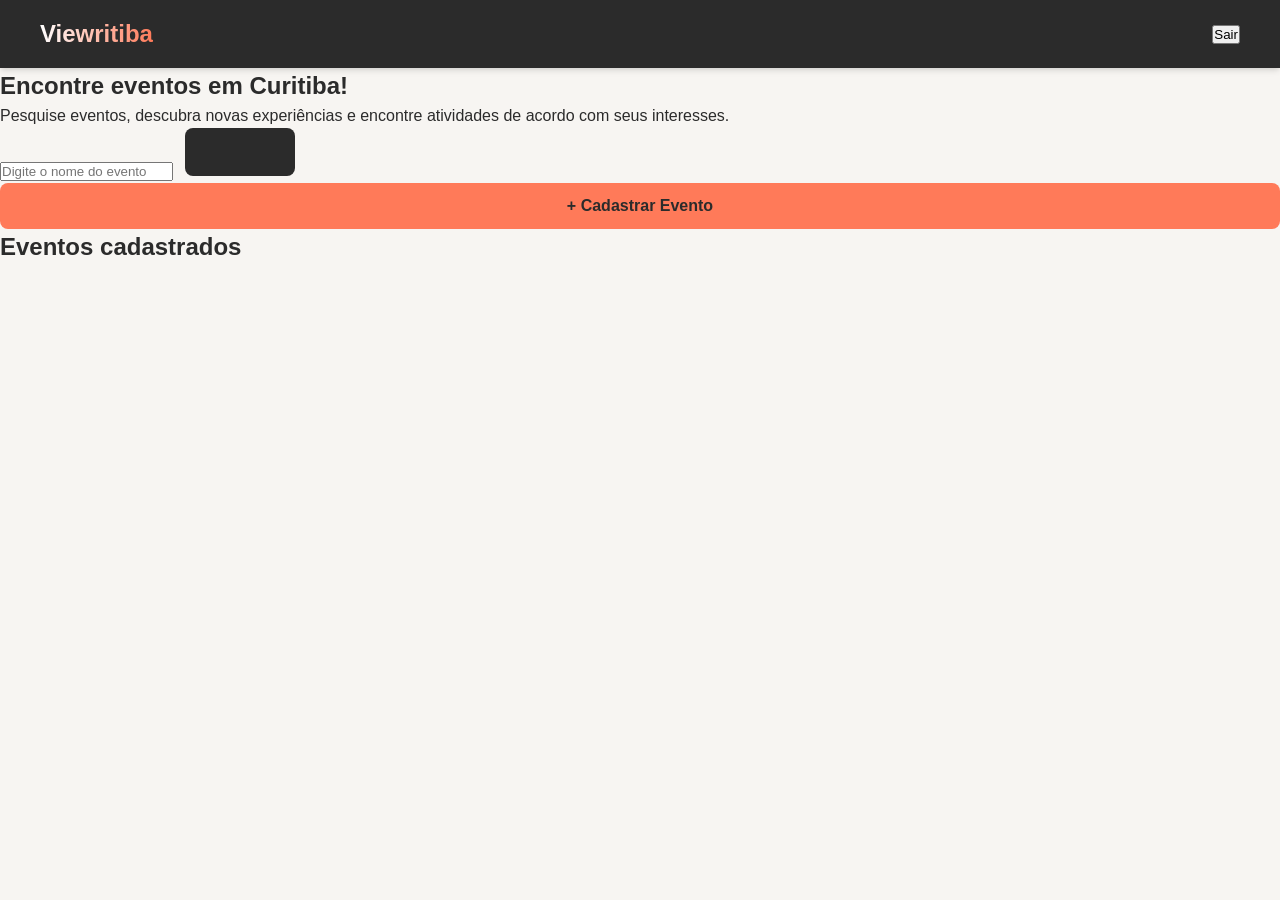
==== crud_evento/home/index.html @ a22d2510 "Adiciona validação de sessão e atualiza CSS" ====
<!DOCTYPE html>
<html lang="pt-br">
<head>
    <meta charset="UTF-8">
    <meta name="viewport" content="width=device-width, initial-scale=1.0">
    <title>Viewritiba</title>
    <link rel="stylesheet" href="../../css/style.css">
</head>
<body>
    <header class="page-header">
        <div class="header-content">
            <h1>Viewritiba</h1>

            <button id="logoff" class="btn-outline">
                Sair
            </button>
        </div>
    </header>
    <main class="container">
        <section class="search-section">
            <div class="search-header">
                <h2>Encontre eventos em Curitiba!</h2>
                <p>
                    Pesquise eventos, descubra novas experiências
                    e encontre atividades de acordo com seus interesses.
                </p>
            </div>
            <div class="search-area">
                <input
                    type="text"
                    id="pesquisa"
                    placeholder="Digite o nome do evento"
                >
                <button id="buscar" 
                    Buscar
                </button>
            </div>
            <div class="actions">
                <button id="novo" class="btn-primary">
                    + Cadastrar Evento
                </button>
            </div>
        </section>
        <section class="events-section">
            <div class="section-header">
                <div>
                    <h2>Eventos cadastrados</h2>
                </div>
            </div>
            <div id="lista"></div>
        </section>
    </main>
    <script src="../js/index.js"></script>
    <script src="../js/valida_sessao.js"></script>
</body>
</html>
---- css/style.css ----
/* ==========================================================================
   Variáveis e Paleta de Cores (Viewritiba)
   ========================================================================== */
:root {
    /* O :root é como uma "caixa de variáveis" global. 
       Aqui guardamos as cores para não precisar repetir o código Hex várias vezes. 
       Se quiser mudar o tom de Coral, basta mudar aqui e o site todo atualiza! */
    --bg-fundo: #F7F5F2;
    --bg-header: #2B2B2B;
    --bg-form: #FFFFFF;
    --cor-texto: #2B2B2B;
    --cor-texto-mutado: #6B7280;
    /* Uma cor mais clara para textos secundários */
    --cor-destaque: #FF7A59;
    --cor-destaque-hover: #E86A4C;
    /* Cor mais escura para quando o mouse passar no botão */

    /* Variáveis de sombra (box-shadow) para dar profundidade aos elementos */
    --shadow-sm: 0 1px 2px 0 rgba(0, 0, 0, 0.05);
    --shadow-md: 0 4px 6px -1px rgba(0, 0, 0, 0.1), 0 2px 4px -1px rgba(0, 0, 0, 0.06);
    --shadow-lg: 0 10px 15px -3px rgba(0, 0, 0, 0.1), 0 4px 6px -2px rgba(0, 0, 0, 0.05);
    --shadow-focus: 0 0 0 4px rgba(255, 122, 89, 0.2);
    /* Sombra que brilha no foco do input */

    /* Variáveis para bordas arredondadas (border-radius) */
    --radius-md: 8px;
    --radius-lg: 16px;

    /* Fonte primária. Se a 'Outfit' falhar, ele tenta usar as próximas da lista */
    --font-sans: 'Outfit', -apple-system, BlinkMacSystemFont, "Segoe UI", Roboto, Helvetica, Arial, sans-serif;
}

/* ==========================================================================
   Reset e Base
   ========================================================================== */
* {
    /* Remove as margens que os navegadores colocam por padrão */
    margin: 0;
    padding: 0;
    /* Faz com que a largura/altura inclua bordas e paddings (evita que a tela quebre) */
    box-sizing: border-box;
}

body {
    background-color: var(--bg-fundo);
    color: var(--cor-texto);
    font-family: var(--font-sans);
    line-height: 1.5;
    /* Espaçamento mais agradável entre as linhas */
    -webkit-font-smoothing: antialiased;
    /* Deixa as fontes mais nítidas no Mac/iOS */
    min-height: 100vh;
    /* Garante que o body ocupe pelo menos 100% da altura da tela */
    display: flex;
    flex-direction: column;
    /* Faz o layout empilhar o header e o main de cima para baixo */
}

/* ==========================================================================
   Cabeçalho (Header)
   ========================================================================== */
.page-header {
    background-color: var(--bg-header);
    color: #FFFFFF;
    padding: 1rem 2rem;
    box-shadow: var(--shadow-md);
    position: sticky;
    /* Faz o cabeçalho grudar no topo da tela quando você rola a página */
    top: 0;
    z-index: 10;
    /* Garante que o cabeçalho fique por cima dos outros elementos */
}

.header-content {
    max-width: 1200px;
    margin: 0 auto;
    /* Centraliza o conteúdo dentro do cabeçalho */
    display: flex;
    /* Transforma em Flexbox */
    align-items: center;
    /* Alinha os itens no centro verticalmente */
    justify-content: space-between;
    /* Joga um item para a esquerda e o outro para a direita */
}

.page-header h1 {
    font-size: 1.5rem;
    font-weight: 700;

    background: linear-gradient(to right, #FFFFFF, #FF7A59);

    -webkit-background-clip: text;
    background-clip: text;

    -webkit-text-fill-color: transparent;
}

/* ==========================================================================
   Conteúdo Principal e Layout
   ========================================================================== */
.page-main {
    flex: 1;
    /* Faz o 'main' crescer e ocupar todo o espaço restante da tela (empurrando o rodapé se tivesse um) */
    display: flex;
    justify-content: center;
    /* Centraliza a caixa do formulário horizontalmente */
    align-items: center;
    /* Centraliza a caixa do formulário verticalmente */
    padding: 2rem 1rem;

    /* Aqui criei aquela textura de fundo (pontilhada) usando gradientes radiais minúsculos. É puramente estética! */
    background-image: radial-gradient(var(--bg-header) 0.5px, transparent 0.5px), radial-gradient(var(--bg-header) 0.5px, var(--bg-fundo) 0.5px);
    background-size: 20px 20px;
    background-position: 0 0, 10px 10px;
    background-color: var(--bg-fundo);
    opacity: 0.95;
}

/* ==========================================================================
   Caixa do Formulário
   ========================================================================== */
.form-container {
    background-color: var(--bg-form);
    width: 100%;
    max-width: 540px;
    /* Impede que o formulário fique gigante em telas grandes */
    border-radius: var(--radius-lg);
    box-shadow: var(--shadow-lg);
    /* Aplica aquela sombra elegante da variável */
    padding: 2.5rem;

    /* Aplica a animação 'slideUpFade' que definimos lá no final do arquivo */
    animation: slideUpFade 0.6s cubic-bezier(0.16, 1, 0.3, 1) forwards;
}

.form-header {
    text-align: center;
    margin-bottom: 2rem;
    /* Espaço entre o título e os inputs */
}

.form-header h2 {
    font-size: 1.875rem;
    color: var(--cor-texto);
}

/* ==========================================================================
   Inputs e Grupos
   ========================================================================== */
.modern-form {
    display: flex;
    flex-direction: column;
    gap: 1.25rem;
    /* O 'gap' é a melhor forma moderna de substituir os velhos <br>! Ele cria espaçamento automático entre os elementos do formulário. */
}

/* Essa classe é usada para colocar "Senha" e "Confirmar Senha" lado a lado */
.input-row {
    display: grid;
    /* O CSS Grid é perfeito para dividir a tela em colunas */
    grid-template-columns: 1fr 1fr;
    /* Cria duas colunas de tamanho igual (1 fração de espaço cada) */
    gap: 1rem;
}

.input-group {
    display: flex;
    flex-direction: column;
    /* Empilha o label em cima do input */
    gap: 0.375rem;
}

.input-group label {
    font-size: 0.875rem;
    font-weight: 600;
}

.input-group input {
    width: 100%;
    padding: 0.75rem 1rem;
    border: 1.5px solid #E5E7EB;
    border-radius: var(--radius-md);
    background-color: #F9FAFB;
    /* Fundo cinza bem clarinho no input */
    transition: all 0.2s ease-in-out;
    /* Faz as mudanças de cor serem suaves (animadas) */
}

/* .input-group input:focus é o estilo aplicado quando você clica dentro da caixa para digitar */
.input-group input:focus {
    outline: none;
    /* Tira a borda azul feia padrão do navegador */
    background-color: var(--bg-form);
    border-color: var(--cor-destaque);
    /* A borda fica Coral! */
    box-shadow: var(--shadow-focus);
    /* Adiciona o brilho Coral */
}

/* ==========================================================================
   Botão Primário
   ========================================================================== */
.btn-primary {
    display: flex;
    align-items: center;
    justify-content: center;
    gap: 0.5rem;
    /* Espaço entre o texto e o ícone (SVG) */
    width: 100%;
    padding: 0.875rem 1.5rem;
    background-color: var(--cor-destaque);
    color: var(--cor-texto);
    border: none;
    border-radius: var(--radius-md);
    font-size: 1rem;
    font-weight: 700;
    cursor: pointer;
    transition: all 0.3s cubic-bezier(0.4, 0, 0.2, 1);
}

/* Micro-animação de Hover no Botão (quando passa o mouse) */
.btn-primary:hover {
    background-color: var(--cor-destaque-hover);
    transform: translateY(-2px);
    /* Faz o botão subir/levitar 2 pixels! */
    box-shadow: var(--shadow-md), 0 4px 12px rgba(255, 122, 89, 0.3);
    /* Sombra projetada */
}

/* Efeito ao clicar */
.btn-primary:active {
    transform: translateY(0);
    /* Volta pro chão ao clicar */
}

/* ==========================================================================
   Links Secundários
   ========================================================================== */
.form-footer {
    text-align: center;
    margin-top: 1.5rem;
}

.cancel-link {
    color: var(--cor-texto-mutado);
    text-decoration: none;
    /* Tira o sublinhado do link */
    font-size: 0.875rem;
}

.cancel-link:hover {
    color: var(--cor-texto);
    /* Fica mais escuro ao passar o mouse */
    text-decoration: underline;
}

/* ==========================================================================
   Animações Keyframes
   ========================================================================== */
/* Uma animação personalizada chamada 'slideUpFade'. 
   No 0% (início), ela é invisível (opacity 0) e está 20px pra baixo.
   No 100% (fim), ela está totalmente visível e na posição original (translateY 0). */
@keyframes slideUpFade {
    0% {
        opacity: 0;
        transform: translateY(20px);
    }

    100% {
        opacity: 1;
        transform: translateY(0);
    }
}

/* ==========================================================================
   Responsividade (Para Celulares)
   ========================================================================== */
/* Essa regra só é ativada em telas menores que 640px de largura */
@media (max-width: 640px) {
    .input-row {
        grid-template-columns: 1fr;
        /* Muda as senhas lado a lado para ficarem uma embaixo da outra */
    }

    .form-container {
        padding: 1.5rem;
        /* Diminui as margens internas da caixa para caber na tela do celular */
    }
}

/* Botão Buscar */
#buscar {
    display: inline-flex;
    align-items: center;
    justify-content: center;

    min-width: 110px;
    height: 48px;

    padding: 0 1.25rem;

    background-color: #2B2B2B;
    color: #FFFFFF;

    border: none;
    border-radius: 8px;

    font-size: 1rem;
    font-weight: 700;

    cursor: pointer;

    margin-left: 0.5rem;
}

#buscar:hover {
    background-color: #FF7A59;
}
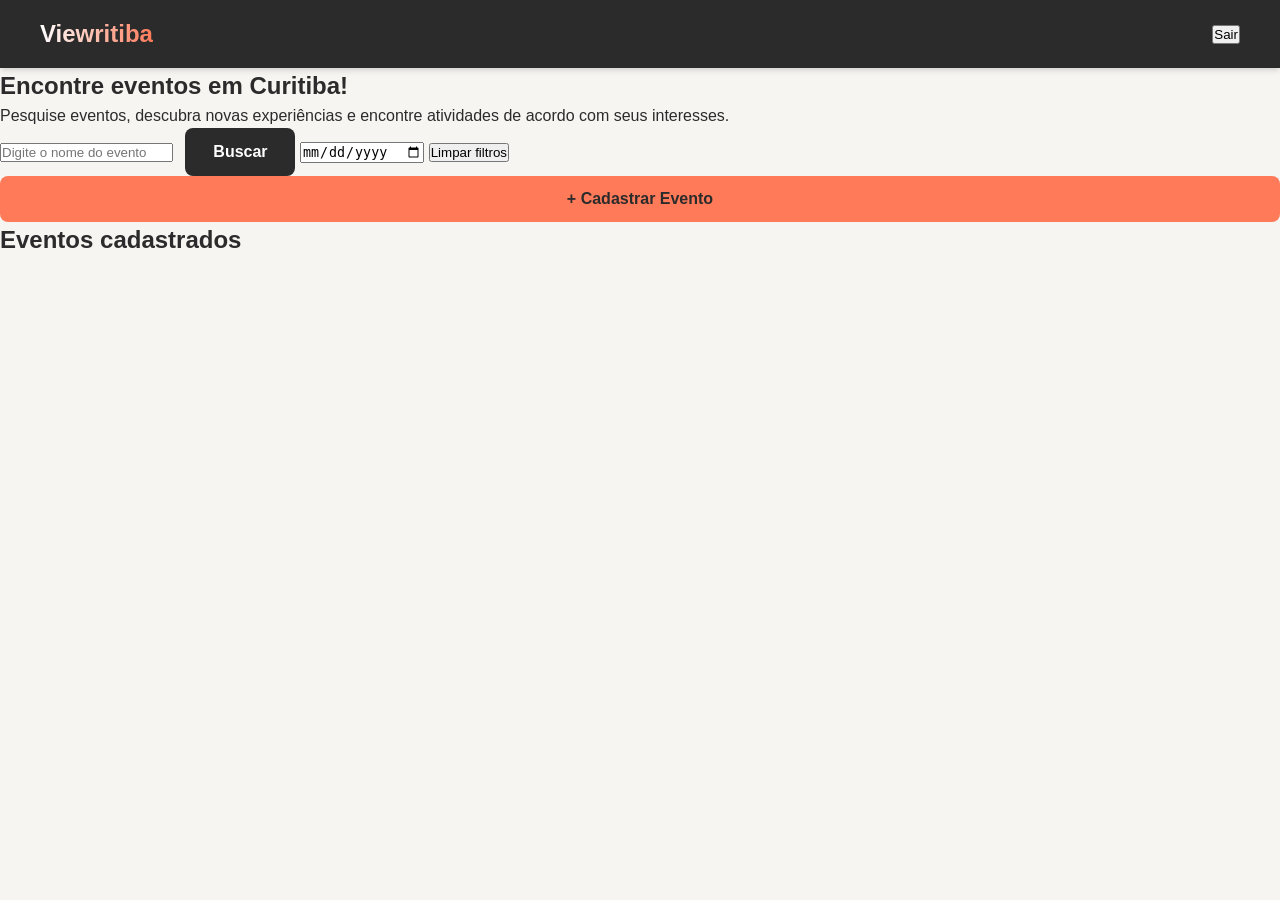
==== commit b5e10a1c: "Merge branch 'main' into feat/crud-organizador" ====
--- a/crud_evento/home/index.html
+++ b/crud_evento/home/index.html
@@ -31,8 +31,12 @@
                     id="pesquisa"
                     placeholder="Digite o nome do evento"
                 >
-                <button id="buscar" 
+                <button id="buscar">
                     Buscar
+                </button>
+                <input type="date" id="filtro_data">
+                <button id="filtro_apagar" type="button">
+                    Limpar filtros
                 </button>
             </div>
             <div class="actions">
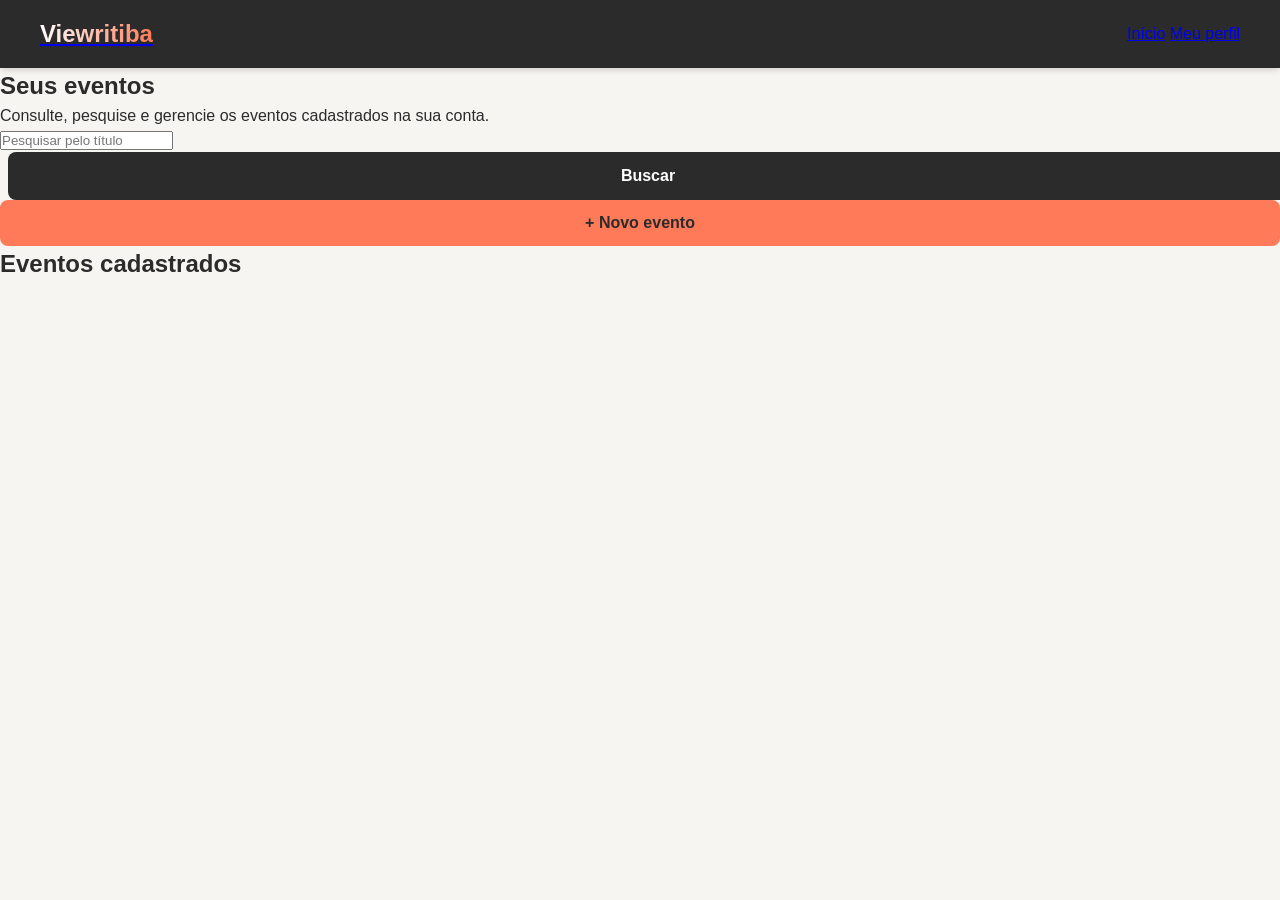
==== commit 4cca1c03: "feat: atualizacao completa de paginas, rotas e arquivos do projeto Co-authored-by: Copilot <22355621" ====
--- a/crud_evento/home/index.html
+++ b/crud_evento/home/index.html
@@ -1,47 +1,41 @@
 <!DOCTYPE html>
-<html lang="pt-br">
+<html lang="pt-BR">
 <head>
     <meta charset="UTF-8">
     <meta name="viewport" content="width=device-width, initial-scale=1.0">
-    <title>Viewritiba</title>
+    <title>Meus eventos | Viewritiba</title>
     <link rel="stylesheet" href="../../css/style.css">
 </head>
 <body>
     <header class="page-header">
         <div class="header-content">
-            <h1>Viewritiba</h1>
-
-            <button id="logoff" class="btn-outline">
-                Sair
-            </button>
+            <a href="../../crud_organizador/home/painel.html" class="brand-link">
+                <h1>Viewritiba</h1>
+            </a>
+            <nav class="header-nav" aria-label="Navegação principal">
+                <a href="../../crud_organizador/home/painel.html" class="nav-link">Início</a>
+                <a href="../../crud_organizador/home/perfil_organizador.html" class="nav-link">Meu perfil</a>
+            </nav>
         </div>
     </header>
     <main class="container">
         <section class="search-section">
             <div class="search-header">
-                <h2>Encontre eventos em Curitiba!</h2>
-                <p>
-                    Pesquise eventos, descubra novas experiências
-                    e encontre atividades de acordo com seus interesses.
-                </p>
+                <h2>Seus eventos</h2>
+                <p>Consulte, pesquise e gerencie os eventos cadastrados na sua conta.</p>
             </div>
             <div class="search-area">
                 <input
                     type="text"
                     id="pesquisa"
-                    placeholder="Digite o nome do evento"
+                    aria-label="Pesquisar evento pelo título"
+                    placeholder="Pesquisar pelo título"
                 >
-                <button id="buscar">
-                    Buscar
-                </button>
-                <input type="date" id="filtro_data">
-                <button id="filtro_apagar" type="button">
-                    Limpar filtros
-                </button>
+                <button id="buscar" type="button" class="btn-primary">Buscar</button>
             </div>
             <div class="actions">
-                <button id="novo" class="btn-primary">
-                    + Cadastrar Evento
+                <button id="novo" type="button" class="btn-primary">
+                    + Novo evento
                 </button>
             </div>
         </section>
@@ -54,7 +48,7 @@
             <div id="lista"></div>
         </section>
     </main>
-    <script src="../js/index.js"></script>
-    <script src="../js/valida_sessao.js"></script>
+    <script src="../js/index.js?v=3"></script>
+    <script src="../js/valida_sessao.js?v=2"></script>
 </body>
 </html>
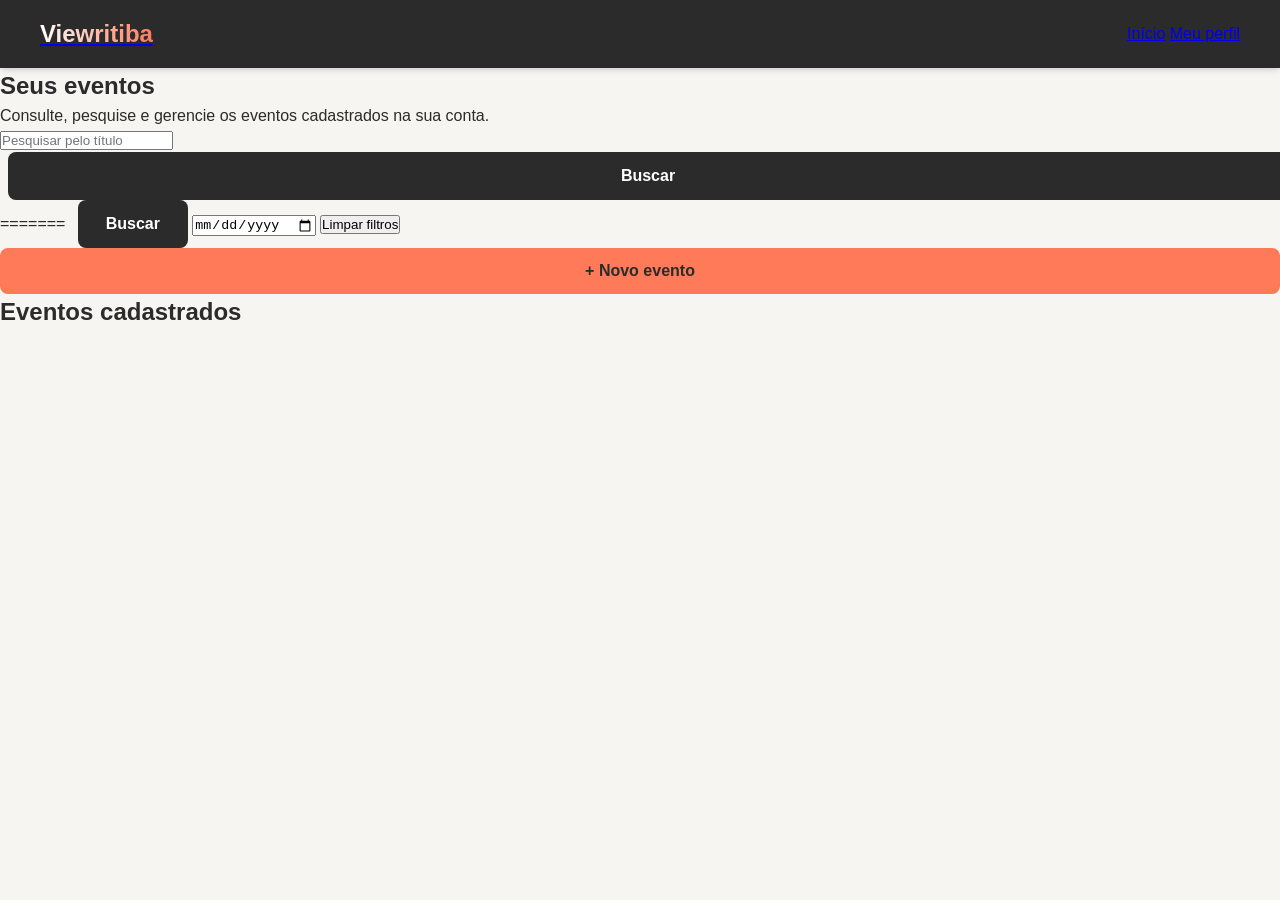
==== commit 2969244b: "Merge branch 'main' into feature/ajustes-gerais" ====
--- a/crud_evento/home/index.html
+++ b/crud_evento/home/index.html
@@ -31,7 +31,17 @@
                     aria-label="Pesquisar evento pelo título"
                     placeholder="Pesquisar pelo título"
                 >
+
                 <button id="buscar" type="button" class="btn-primary">Buscar</button>
+=======
+                <button id="buscar">
+                    Buscar
+                </button>
+                <input type="date" id="filtro_data">
+                <button id="filtro_apagar" type="button">
+                    Limpar filtros
+                </button>
+
             </div>
             <div class="actions">
                 <button id="novo" type="button" class="btn-primary">
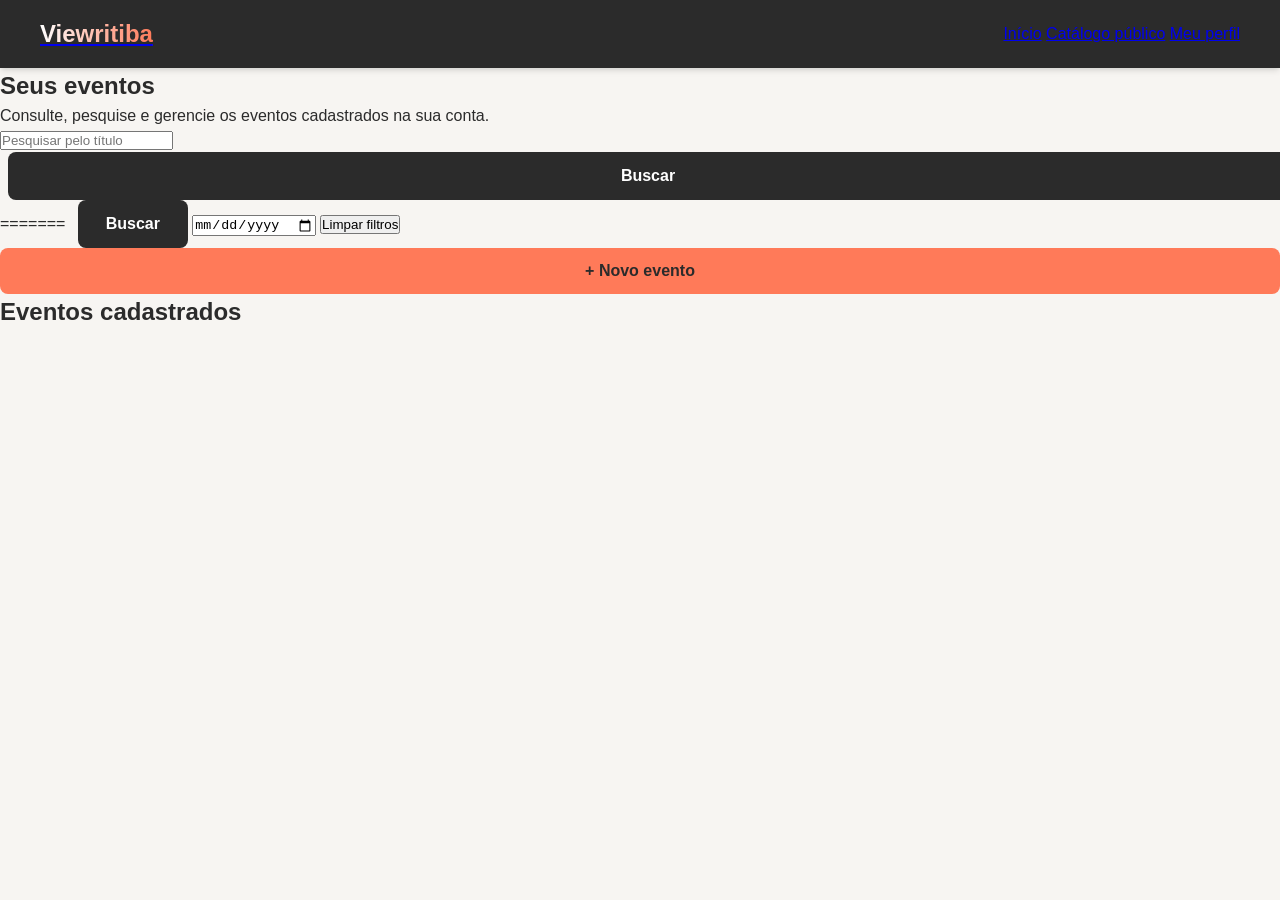
==== commit 8f606ddf: "feat: adiciona moderação e consolida fluxos do site Co-authored-by: Copilot <223556219+Copilot@users" ====
--- a/crud_evento/home/index.html
+++ b/crud_evento/home/index.html
@@ -14,6 +14,7 @@
             </a>
             <nav class="header-nav" aria-label="Navegação principal">
                 <a href="../../crud_organizador/home/painel.html" class="nav-link">Início</a>
+                <a href="catalogo.html" class="nav-link">Catálogo público</a>
                 <a href="../../crud_organizador/home/perfil_organizador.html" class="nav-link">Meu perfil</a>
             </nav>
         </div>
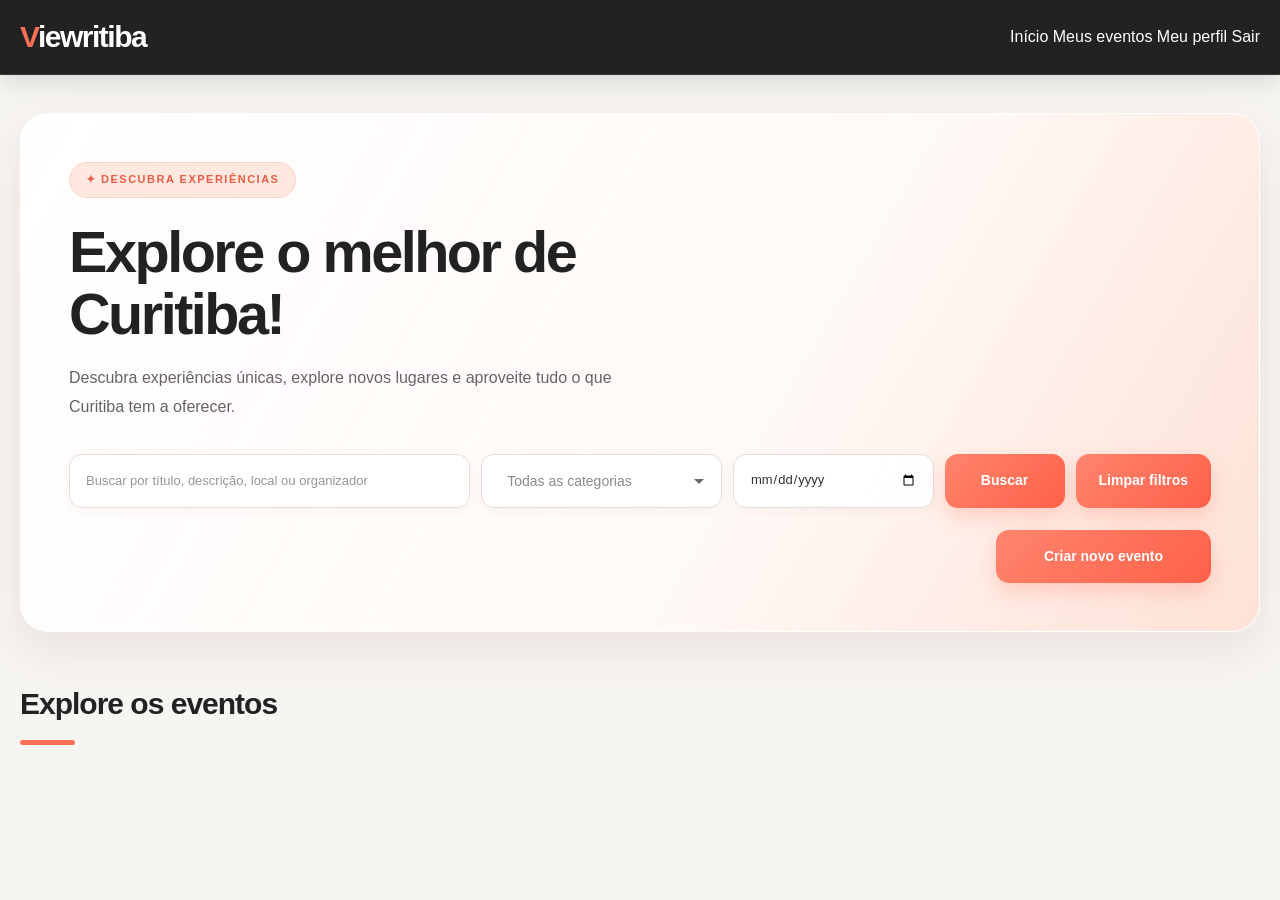
==== commit 45269ffb: "Merge pull request #24 from Joao-Baratto/main ." ====
--- a/crud_evento/home/index.html
+++ b/crud_evento/home/index.html
@@ -1,65 +1,89 @@
 <!DOCTYPE html>
-<html lang="pt-BR">
+<html lang="pt-br">
 <head>
     <meta charset="UTF-8">
     <meta name="viewport" content="width=device-width, initial-scale=1.0">
-    <title>Meus eventos | Viewritiba</title>
-    <link rel="stylesheet" href="../../css/style.css">
+    <title>Viewritiba | Explore Curitiba</title>
+    <link rel="stylesheet" href="../css/style.css">
+    <link rel="stylesheet" href="../css/lista_eventos.css?v=7">
+    <link href="https://fonts.googleapis.com/css2?family=Outfit:wght@300;400;500;600;700&display=swap" rel="stylesheet">
+    <link rel="stylesheet" href="../../css/cabecalho.css?v=3">
 </head>
 <body>
     <header class="page-header">
         <div class="header-content">
-            <a href="../../crud_organizador/home/painel.html" class="brand-link">
+            <a class="brand-link" href="../../crud_organizador/home/painel.html">
                 <h1>Viewritiba</h1>
             </a>
             <nav class="header-nav" aria-label="Navegação principal">
                 <a href="../../crud_organizador/home/painel.html" class="nav-link">Início</a>
-                <a href="catalogo.html" class="nav-link">Catálogo público</a>
+                <a href="../../crud_evento/home/index.html" class="nav-link active" aria-current="page">Meus eventos</a>
                 <a href="../../crud_organizador/home/perfil_organizador.html" class="nav-link">Meu perfil</a>
+                <a href="#" id="logoff" class="nav-link">Sair</a>
             </nav>
         </div>
     </header>
+
     <main class="container">
         <section class="search-section">
             <div class="search-header">
-                <h2>Seus eventos</h2>
-                <p>Consulte, pesquise e gerencie os eventos cadastrados na sua conta.</p>
+                <h2>Explore o melhor de Curitiba!</h2>
+                <p>
+                    Descubra experiências únicas, explore novos
+                    lugares e aproveite tudo o que Curitiba
+                    tem a oferecer.
+                </p>
             </div>
+
             <div class="search-area">
                 <input
                     type="text"
                     id="pesquisa"
-                    aria-label="Pesquisar evento pelo título"
-                    placeholder="Pesquisar pelo título"
+                    placeholder="Buscar por título, descrição, local ou organizador"
                 >
 
-                <button id="buscar" type="button" class="btn-primary">Buscar</button>
-=======
+                <div id="filtro_categorias"></div>
+
+                <input
+                    type="date"
+                    id="filtro_data"
+                >
+
                 <button id="buscar">
                     Buscar
                 </button>
-                <input type="date" id="filtro_data">
-                <button id="filtro_apagar" type="button">
+
+                <button
+                    id="filtro_apagar"
+                    type="button"
+                >
                     Limpar filtros
                 </button>
+            </div>
 
-            </div>
             <div class="actions">
-                <button id="novo" type="button" class="btn-primary">
-                    + Novo evento
+                <button
+                    id="novo"
+                    class="btn-primary"
+                >
+                    Criar novo evento
                 </button>
             </div>
         </section>
+
         <section class="events-section">
             <div class="section-header">
                 <div>
-                    <h2>Eventos cadastrados</h2>
+                    <h2>Explore os eventos</h2>
                 </div>
             </div>
             <div id="lista"></div>
         </section>
     </main>
-    <script src="../js/index.js?v=3"></script>
-    <script src="../js/valida_sessao.js?v=2"></script>
+
+<script src="../js/icones.js?v=10"></script>
+<script src="../js/combo_categorias.js?v=2"></script>
+<script src="../js/index.js?v=13"></script>
+<script src="../js/valida_sessao.js"></script>
 </body>
 </html>
--- a/crud_evento/css/style.css
+++ b/crud_evento/css/style.css
@@ -0,0 +1,1509 @@
+:root {
+    --coral: #ff7057;
+    --coral-hover: #e85a43;
+    --coral-soft: #fff0ea;
+
+    --bg-page: #fff4ed;
+    --bg-card: #ffffff;
+    --bg-dark: #222222;
+
+    --text-main: #242424;
+    --text-muted: #6d6870;
+    --text-light: #ffffff;
+
+    --blue: #2563eb;
+    --blue-soft: #edf3ff;
+
+    --red: #c62828;
+    --red-soft: #ffebeb;
+
+    --gray-border: #e9e0dc;
+
+    --radius-sm: 10px;
+    --radius-md: 16px;
+    --radius-lg: 26px;
+
+    --shadow-sm:
+        0 4px 15px rgba(70, 35, 25, 0.05);
+
+    --shadow-md:
+        0 16px 45px rgba(95, 45, 30, 0.10);
+
+    --shadow-lg:
+        0 25px 65px rgba(95, 45, 30, 0.15);
+
+    --font: "Segoe UI", Arial, sans-serif;
+}
+
+/* 2. RESET */
+
+*,
+*::before,
+*::after {
+    box-sizing: border-box;
+}
+
+* {
+    margin: 0;
+    padding: 0;
+}
+
+html {
+    scroll-behavior: smooth;
+}
+
+body {
+    min-height: 100vh;
+
+    background:
+        radial-gradient(
+            ellipse at 90% 20%,
+            rgba(255, 130, 104, 0.42),
+            transparent 48%
+        ),
+        radial-gradient(
+            ellipse at 5% 85%,
+            rgba(255, 194, 174, 0.55),
+            transparent 50%
+        ),
+        linear-gradient(
+            125deg,
+            #fff5ee 0%,
+            #ffe1d4 45%,
+            #ffbba8 100%
+        );
+
+    background-attachment: fixed;
+
+    color: var(--text-main);
+    font-family: var(--font);
+    line-height: 1.6;
+
+    -webkit-font-smoothing: antialiased;
+}
+
+button,
+input,
+select,
+textarea {
+    font: inherit;
+}
+
+button {
+    cursor: pointer;
+}
+
+a {
+    color: inherit;
+    text-decoration: none;
+}
+
+/* 3. CABEÇALHO */
+
+.page-header {
+    position: sticky;
+    top: 0;
+    z-index: 1000;
+
+    background: var(--bg-dark);
+    color: var(--text-light);
+
+    border-bottom:
+        1px solid rgba(255, 255, 255, 0.10);
+
+    box-shadow:
+        0 7px 25px rgba(0, 0, 0, 0.12);
+}
+
+.header-content {
+    width: min(1240px, calc(100% - 40px));
+    min-height: 74px;
+    margin: auto;
+
+    display: flex;
+    align-items: center;
+    justify-content: space-between;
+    gap: 16px;
+}
+
+.page-header h1 {
+    color: #ffffff;
+    font-size: 30px;
+    font-weight: 900;
+    letter-spacing: -1.5px;
+}
+
+.page-header h1::first-letter {
+    color: var(--coral);
+}
+
+/* 4. BOTÃO SAIR */
+
+.btn-outline {
+    padding: 10px 22px;
+
+    color: #ffffff;
+    background: rgba(255, 255, 255, 0.04);
+
+    border:
+        1px solid rgba(255, 255, 255, 0.30);
+
+    border-radius: 12px;
+
+    font-size: 14px;
+    font-weight: 700;
+
+    transition:
+        background 0.25s ease,
+        border-color 0.25s ease,
+        transform 0.25s ease;
+}
+
+.btn-outline:hover {
+    background: var(--coral);
+    border-color: var(--coral);
+    transform: translateY(-2px);
+}
+
+/* 5. CONTAINER PRINCIPAL */
+
+.container {
+    width: min(1240px, calc(100% - 40px));
+    margin: auto;
+    padding: 38px 0 90px;
+}
+
+/* 6. CARD PRINCIPAL */
+
+.search-section {
+    position: relative;
+    isolation: isolate;
+    overflow: visible;
+
+    padding: 48px;
+    margin-bottom: 48px;
+
+    background:
+        linear-gradient(
+            120deg,
+            rgba(255, 255, 255, 0.98),
+            rgba(255, 249, 246, 0.95) 60%,
+            rgba(255, 222, 209, 0.86)
+        );
+
+    border:
+        1px solid rgba(255, 255, 255, 0.90);
+
+    border-radius: 28px;
+
+    box-shadow:
+        0 24px 60px rgba(121, 52, 35, 0.13);
+}
+
+/* Decoração do card */
+
+.search-section::after {
+    content: "";
+
+    position: absolute;
+    z-index: -1;
+
+    top: -190px;
+    right: -150px;
+
+    width: 440px;
+    height: 440px;
+
+    border-radius: 50%;
+
+    background:
+        radial-gradient(
+            circle,
+            rgba(255, 112, 87, 0.20),
+            rgba(255, 112, 87, 0.04) 65%,
+            transparent 75%
+        );
+
+    pointer-events: none;
+}
+
+/* 7. TÍTULO PRINCIPAL */
+
+.search-header {
+    max-width: 780px;
+    margin-bottom: 32px;
+}
+
+.search-header::before {
+    content: "✦ DESCUBRA EXPERIÊNCIAS";
+
+    display: inline-block;
+
+    padding: 8px 16px;
+    margin-bottom: 23px;
+
+    background: #ffe8e0;
+    color: #e95c45;
+
+    border: 1px solid #ffd2c5;
+    border-radius: 50px;
+
+    font-size: 11px;
+    font-weight: 900;
+    letter-spacing: 1.5px;
+}
+
+.search-header h2 {
+    max-width: 650px;
+
+    color: #222222;
+    font-size: clamp(38px, 4.5vw, 60px);
+    font-weight: 900;
+
+    line-height: 1.08;
+    letter-spacing: -2.5px;
+
+    margin-bottom: 19px;
+}
+
+.search-header p {
+    max-width: 600px;
+
+    color: #66616b;
+    font-size: 16px;
+    line-height: 1.8;
+}
+
+/* 8. PESQUISA E FILTROS */
+
+.search-area {
+    display: grid;
+
+    grid-template-columns:
+        minmax(190px, 2fr)
+        minmax(150px, 1.2fr)
+        minmax(145px, 1fr)
+        auto
+        auto;
+
+    gap: 11px;
+    align-items: center;
+}
+
+/* Campos de pesquisa */
+
+#pesquisa,
+#filtro_categoria,
+#filtro_data {
+    width: 100%;
+    min-width: 0;
+    height: 54px;
+
+    padding: 0 16px;
+
+    color: #333333;
+    background: rgba(255, 255, 255, 0.96);
+
+    border: 1px solid #e6dad5;
+    border-radius: 13px;
+
+    font-size: 13px;
+    outline: none;
+
+    box-shadow:
+        0 4px 14px rgba(0, 0, 0, 0.035);
+
+    transition:
+        border-color 0.25s ease,
+        box-shadow 0.25s ease;
+}
+
+#pesquisa::placeholder {
+    color: #98939a;
+}
+
+#pesquisa:hover,
+#filtro_categoria:hover,
+#filtro_data:hover {
+    border-color: #ffaf9c;
+}
+
+#pesquisa:focus,
+#filtro_categoria:focus,
+#filtro_data:focus {
+    background: white;
+    border-color: var(--coral);
+
+    box-shadow:
+        0 0 0 4px rgba(255, 112, 87, 0.13);
+}
+
+/* 9. BOTÃO BUSCAR */
+
+#buscar,
+#novo {
+    color: white;
+
+    background:
+        linear-gradient(
+            135deg,
+            #ff856e,
+            #ff6048
+        );
+
+    border: none;
+    border-radius: 13px;
+
+    font-size: 14px;
+    font-weight: 800;
+
+    box-shadow:
+        0 9px 20px rgba(255, 112, 87, 0.25);
+
+    transition:
+        background 0.25s ease,
+        transform 0.25s ease,
+        box-shadow 0.25s ease;
+}
+
+#buscar {
+    min-width: 120px;
+    height: 54px;
+    padding: 0 23px;
+}
+
+#buscar:hover,
+#novo:hover {
+    background: var(--coral-hover);
+    transform: translateY(-2px);
+
+    box-shadow:
+        0 13px 27px rgba(255, 112, 87, 0.34);
+}
+
+/* 10. LIMPAR FILTROS (mesmo estilo do botão Buscar) */
+
+#filtro_apagar {
+    min-width: 120px;
+    height: 54px;
+    padding: 0 23px;
+
+    color: white;
+
+    background:
+        linear-gradient(
+            135deg,
+            #ff856e,
+            #ff6048
+        );
+
+    border: none;
+    border-radius: 13px;
+
+    font-size: 14px;
+    font-weight: 800;
+
+    white-space: nowrap;
+
+    box-shadow:
+        0 9px 20px rgba(255, 112, 87, 0.25);
+
+    transition:
+        background 0.25s ease,
+        transform 0.25s ease,
+        box-shadow 0.25s ease;
+}
+
+#filtro_apagar:hover {
+    background: var(--coral-hover);
+    transform: translateY(-2px);
+
+    box-shadow:
+        0 13px 27px rgba(255, 112, 87, 0.34);
+}
+
+/* 11. CADASTRAR EVENTO */
+
+.actions {
+    display: flex;
+    justify-content: flex-end;
+    margin-top: 22px;
+}
+
+#novo {
+    min-width: 215px;
+    min-height: 53px;
+    padding: 14px 24px;
+    font-weight: 850;
+}
+
+/* 12. SEÇÃO DE EVENTOS */
+
+.events-section {
+    margin-top: 10px;
+}
+
+.section-header {
+    display: flex;
+    align-items: center;
+    justify-content: space-between;
+    margin-bottom: 24px;
+}
+
+.section-header h2 {
+    color: #222222;
+    font-size: 32px;
+    font-weight: 900;
+    letter-spacing: -1.3px;
+}
+
+.section-header h2::after {
+    content: "";
+
+    display: block;
+
+    width: 55px;
+    height: 5px;
+
+    margin-top: 12px;
+
+    background: var(--coral);
+    border-radius: 10px;
+}
+
+/* 13. TABELA DOS EVENTOS */
+
+#lista {
+    width: 100%;
+    overflow-x: auto;
+}
+
+#lista table {
+    width: 100%;
+    border-collapse: separate;
+    border-spacing: 0 13px;
+}
+
+#lista th {
+    padding: 0 16px 9px;
+
+    color: #6d6565;
+
+    font-size: 11px;
+    font-weight: 900;
+
+    text-transform: uppercase;
+    letter-spacing: 1px;
+
+    text-align: left;
+    white-space: nowrap;
+}
+
+#lista td {
+    padding: 22px 16px;
+
+    background: rgba(255, 255, 255, 0.94);
+    color: #393939;
+
+    border-top:
+        1px solid rgba(255, 255, 255, 0.90);
+
+    border-bottom:
+        1px solid rgba(255, 255, 255, 0.90);
+
+    font-size: 13px;
+    vertical-align: middle;
+
+    transition: background 0.25s ease;
+}
+
+/* Primeira coluna */
+
+#lista td:first-child {
+    position: relative;
+
+    color: #242424;
+    font-size: 14px;
+    font-weight: 850;
+
+    border-left:
+        1px solid rgba(255, 255, 255, 0.90);
+
+    border-radius: 16px 0 0 16px;
+    padding-left: 22px;
+}
+
+/* Detalhe coral lateral */
+
+#lista td:first-child::before {
+    content: "";
+
+    position: absolute;
+    left: 0;
+    top: 20%;
+    bottom: 20%;
+
+    width: 4px;
+
+    background: var(--coral);
+    border-radius: 0 5px 5px 0;
+
+    opacity: 0.55;
+}
+
+/* Última coluna */
+
+#lista td:last-child {
+    min-width: 190px;
+
+    border-right:
+        1px solid rgba(255, 255, 255, 0.90);
+
+    border-radius: 0 16px 16px 0;
+}
+
+#lista tbody tr:hover td {
+    background: #fff8f5;
+}
+
+#lista tbody tr:hover td:first-child::before {
+    opacity: 1;
+}
+
+/* 14. AÇÕES DOS EVENTOS */
+
+#lista a {
+    display: inline-flex;
+    align-items: center;
+    justify-content: center;
+
+    min-height: 36px;
+    padding: 9px 12px;
+    margin: 3px 2px;
+
+    background: #f2f2f4;
+    color: #374151;
+
+    border-radius: 10px;
+
+    font-size: 12px;
+    font-weight: 800;
+    text-decoration: none;
+
+    transition:
+        background 0.2s ease,
+        transform 0.2s ease;
+}
+
+#lista a:hover {
+    transform: translateY(-2px);
+}
+
+/* Comentários */
+
+#lista a[href*="comentarios"] {
+    background: #f1f1f3;
+    color: #444444;
+}
+
+#lista a[href*="comentarios"]:hover {
+    background: #e5e5e9;
+}
+
+/* Alterar */
+
+#lista a[href*="evento_alterar"] {
+    background: var(--blue-soft);
+    color: var(--blue);
+}
+
+#lista a[href*="evento_alterar"]:hover {
+    background: #dce8ff;
+}
+
+/* Excluir */
+
+#lista a[onclick*="excluir"] {
+    background: var(--red-soft);
+    color: var(--red);
+}
+
+#lista a[onclick*="excluir"]:hover {
+    background: #ffd8d8;
+}
+
+/* Favoritar */
+
+#lista a[onclick*="favoritar"] {
+    background: var(--coral-soft);
+    color: var(--coral-hover);
+}
+
+#lista a[onclick*="favoritar"]:hover {
+    background: #ffdfd5;
+}
+
+/* Sem resultados */
+
+#lista p {
+    padding: 40px;
+
+    background: rgba(255, 255, 255, 0.94);
+
+    border: 1px dashed #e4c8bd;
+    border-radius: 16px;
+
+    color: var(--text-muted);
+    text-align: center;
+}
+
+/* 15. PÁGINAS DE FORMULÁRIO */
+
+.page-main {
+    min-height: calc(100vh - 74px);
+
+    display: flex;
+    align-items: center;
+    justify-content: center;
+
+    padding: 48px 20px;
+}
+
+.form-container {
+    width: min(600px, 100%);
+    padding: 42px;
+
+    background: rgba(255, 255, 255, 0.98);
+
+    border: 1px solid rgba(255, 255, 255, 0.90);
+    border-radius: 25px;
+
+    box-shadow: var(--shadow-lg);
+}
+
+/* Cabeçalho */
+
+.form-header {
+    text-align: center;
+    margin-bottom: 31px;
+}
+
+.form-header h2 {
+    color: #222222;
+    font-size: 30px;
+    font-weight: 900;
+
+    letter-spacing: -1px;
+    margin-bottom: 8px;
+}
+
+.form-header p {
+    color: var(--text-muted);
+    font-size: 14px;
+}
+
+/* 16. CAMPOS DOS FORMULÁRIOS */
+
+.modern-form {
+    display: flex;
+    flex-direction: column;
+    gap: 20px;
+}
+
+.input-group {
+    display: flex;
+    flex-direction: column;
+    gap: 8px;
+}
+
+.input-group label {
+    color: #424242;
+    font-size: 13px;
+    font-weight: 800;
+}
+
+.input-group input,
+.input-group select,
+.input-group textarea {
+    width: 100%;
+    min-height: 51px;
+
+    padding: 13px 15px;
+
+    background: #fffaf8;
+    color: #292929;
+
+    border: 1px solid #e7ddd8;
+    border-radius: 12px;
+    outline: none;
+
+    transition:
+        background 0.2s ease,
+        border-color 0.2s ease,
+        box-shadow 0.2s ease;
+}
+
+.input-group textarea {
+    min-height: 110px;
+    resize: vertical;
+}
+
+.input-group input:hover,
+.input-group select:hover,
+.input-group textarea:hover {
+    border-color: #ffaf9c;
+}
+
+.input-group input:focus,
+.input-group select:focus,
+.input-group textarea:focus {
+    background: white;
+    border-color: var(--coral);
+
+    box-shadow:
+        0 0 0 4px rgba(255, 112, 87, 0.13);
+}
+
+/* 17. BOTÃO ENVIAR - CORRIGIDO */
+
+.modern-form > button,
+.modern-form > input[type="submit"],
+.modern-form > input[type="button"],
+.form-container form > button,
+.form-container form > input[type="submit"],
+.form-container form > input[type="button"] {
+    display: block;
+
+    width: 100%;
+    min-height: 55px;
+
+    margin-top: 15px;
+    padding: 15px 25px;
+
+    background: linear-gradient(
+        135deg,
+        #ff8a72 0%,
+        #ff7057 50%,
+        #ed543c 100%
+    );
+
+    color: white;
+
+    border: none;
+    border-radius: 14px;
+
+    font-size: 16px;
+    font-weight: 800;
+
+    box-shadow:
+        0 8px 20px rgba(255, 112, 87, 0.30);
+
+    cursor: pointer;
+
+    transition:
+        transform 0.25s ease,
+        box-shadow 0.25s ease,
+        filter 0.25s ease;
+}
+
+.modern-form > button:hover,
+.modern-form > input[type="submit"]:hover,
+.modern-form > input[type="button"]:hover,
+.form-container form > button:hover,
+.form-container form > input[type="submit"]:hover,
+.form-container form > input[type="button"]:hover {
+    transform: translateY(-3px);
+
+    box-shadow:
+        0 13px 28px rgba(255, 112, 87, 0.38);
+
+    filter: brightness(1.04);
+}
+
+.modern-form > button:active,
+.modern-form > input[type="submit"]:active,
+.form-container form > button:active,
+.form-container form > input[type="submit"]:active {
+    transform: scale(0.98);
+}
+
+/* 18. CATEGORIAS (combobox multi-select, estilo Material UI) */
+
+.categorias-campo {
+    display: block;
+}
+
+.categorias-autocomplete {
+    position: relative;
+}
+
+.categorias-input {
+    display: flex;
+    align-items: center;
+    flex-wrap: wrap;
+    gap: 6px;
+
+    min-height: 51px;
+    padding: 9px 76px 9px 15px;
+    position: relative;
+
+    background: #fffaf8;
+    border: 1px solid #e7ddd8;
+    border-radius: 12px;
+
+    cursor: text;
+    transition:
+        background 0.2s ease,
+        border-color 0.2s ease,
+        box-shadow 0.2s ease;
+}
+
+.categorias-input:hover {
+    border-color: #ffaf9c;
+}
+
+.categorias-input.aberto,
+.categorias-input:focus-within {
+    background: white;
+    border-color: var(--coral);
+    box-shadow: 0 0 0 4px rgba(255, 112, 87, 0.13);
+}
+
+.categorias-tags {
+    display: contents;
+}
+
+.categoria-tag {
+    display: inline-flex;
+    align-items: center;
+    gap: 2px;
+
+    height: 32px;
+    padding: 0 4px 0 12px;
+
+    background: var(--coral-soft);
+    color: var(--coral-hover);
+
+    border: none;
+    border-radius: 16px;
+
+    font-size: 14px;
+    font-weight: 500;
+}
+
+.categorias-autocomplete .categoria-tag button {
+    display: inline-flex;
+    align-items: center;
+    justify-content: center;
+
+    width: 22px;
+    height: 22px;
+    min-height: 22px;
+
+    margin: 0;
+    padding: 0;
+
+    background: transparent;
+    color: var(--coral);
+    opacity: 0.7;
+
+    border: none;
+    border-radius: 50%;
+
+    box-shadow: none;
+    cursor: pointer;
+}
+
+.categorias-autocomplete .categoria-tag button:hover {
+    background: transparent;
+    color: var(--coral-hover);
+    opacity: 1;
+    transform: none;
+}
+
+.categorias-autocomplete .categorias-input input {
+    flex: 1 1 60px;
+    min-width: 60px;
+    width: auto;
+    height: 32px;
+    min-height: 0;
+    margin: 0;
+    padding: 0 4px;
+
+    background: transparent;
+    border: none;
+    border-radius: 0;
+    box-shadow: none;
+    outline: none;
+
+    font-size: 16px;
+}
+
+.categorias-input input::placeholder {
+    color: #8b8b8b;
+    opacity: 1;
+}
+
+.categorias-acoes {
+    position: absolute;
+    top: 50%;
+    right: 6px;
+    transform: translateY(-50%);
+
+    display: flex;
+    align-items: center;
+}
+
+.categorias-autocomplete .categorias-acoes button {
+    display: inline-flex;
+    align-items: center;
+    justify-content: center;
+
+    width: 32px;
+    height: 32px;
+    min-height: 32px;
+    margin: 0;
+    padding: 0;
+
+    background: transparent;
+    color: var(--text-muted);
+
+    border: none;
+    border-radius: 50%;
+
+    box-shadow: none;
+    cursor: pointer;
+    transition: background 0.15s ease, opacity 0.15s ease;
+}
+
+.categorias-autocomplete .categorias-acoes button:hover {
+    background: rgba(255, 112, 87, 0.1);
+    color: var(--text-main);
+    transform: none;
+}
+
+/* Botão de limpar só aparece ao passar o mouse ou focar */
+
+.categorias-autocomplete .categorias-acoes .categorias-limpar[hidden] {
+    display: none;
+}
+
+.categorias-autocomplete .categorias-acoes .categorias-limpar {
+    opacity: 0;
+}
+
+.categorias-input:hover .categorias-limpar,
+.categorias-input:focus-within .categorias-limpar {
+    opacity: 1;
+}
+
+.categorias-seta svg {
+    transition: transform 0.2s ease;
+}
+
+.categorias-input.aberto .categorias-seta svg {
+    transform: rotate(180deg);
+}
+
+/* Variante nos filtros de pesquisa (mesmo padrão dos campos #pesquisa / #filtro_data) */
+
+.search-area .categorias-input {
+    min-height: 54px;
+    padding-top: 6px;
+    padding-bottom: 6px;
+
+    background: rgba(255, 255, 255, 0.96);
+    border-color: #eadbd5;
+    border-radius: 13px;
+    box-shadow: 0 3px 12px rgba(80, 40, 30, 0.04);
+}
+
+.search-area .categorias-input:hover {
+    border-color: #ffaf9c;
+}
+
+.search-area .categorias-input.aberto,
+.search-area .categorias-input:focus-within {
+    background: white;
+    border-color: var(--coral);
+    box-shadow: 0 0 0 4px rgba(255, 112, 87, 0.13);
+}
+
+.search-area .categorias-autocomplete {
+    min-width: 0;
+}
+
+/* Fora de foco: uma linha só, com o resumo "+N" (limitar). Em foco: expande. */
+
+.search-area .categorias-input {
+    flex-wrap: nowrap;
+}
+
+.search-area .categorias-input {
+    padding-right: 68px;
+}
+
+.search-area .categorias-input.aberto {
+    flex-wrap: wrap;
+}
+
+.search-area .categorias-input.aberto .categorias-tags {
+    flex: 1 1 100%;
+    flex-wrap: wrap;
+}
+
+.search-area .categorias-input.aberto .categoria-tag {
+    min-width: auto;
+}
+
+/* Com seleção e fora de foco, os chips ficam com todo o espaço */
+
+.search-area .categorias-input.com-valor:not(.aberto):not(.unica) input {
+    flex: 0 0 0;
+    min-width: 0;
+    width: 0;
+    padding: 0;
+}
+
+.search-area .categorias-tags {
+    display: flex;
+    flex: 0 1 auto;
+    gap: 6px;
+    min-width: 0;
+}
+
+.search-area .categoria-tag {
+    min-width: 0;
+}
+
+.categoria-nome {
+    overflow: hidden;
+    text-overflow: ellipsis;
+    white-space: nowrap;
+}
+
+.categoria-mais {
+    flex: 0 0 auto;
+    padding-right: 12px;
+}
+
+.search-area .categorias-autocomplete .categorias-input input {
+    flex: 1 1 20px;
+    min-width: 20px;
+    font-size: 14px;
+}
+
+/* 19. LISTA DE OPÇÕES */
+
+.categorias-sugestoes {
+    position: absolute;
+
+    top: calc(100% + 4px);
+    left: 0;
+    right: 0;
+
+    z-index: 20;
+
+    max-height: 240px;
+    overflow-y: auto;
+
+    margin: 0;
+    padding: 8px 0;
+    background: white;
+
+    border: none;
+    border-radius: 8px;
+
+    box-shadow:
+        0 5px 5px -3px rgba(0, 0, 0, 0.12),
+        0 8px 10px 1px rgba(0, 0, 0, 0.10),
+        0 3px 14px 2px rgba(0, 0, 0, 0.08);
+    list-style: none;
+}
+
+.categorias-sugestoes[hidden] {
+    display: none;
+}
+
+.categorias-sugestoes li {
+    padding: 8px 16px;
+    min-height: 40px;
+    display: flex;
+    align-items: center;
+
+    font-size: 16px;
+    cursor: pointer;
+}
+
+.categorias-sugestoes li[data-id]:hover,
+.categorias-sugestoes li.destaque {
+    background: rgba(255, 112, 87, 0.08);
+}
+
+.categorias-sugestoes li.marcada {
+    background: rgba(255, 112, 87, 0.16);
+    color: var(--coral-hover);
+    font-weight: 600;
+}
+
+.categorias-sugestoes li.marcada:hover,
+.categorias-sugestoes li.marcada.destaque {
+    background: rgba(255, 112, 87, 0.24);
+}
+
+.categorias-sugestoes li.sem-resultado {
+    color: var(--text-muted);
+    cursor: default;
+}
+
+/* 20. RESPONSIVIDADE */
+
+@media (max-width: 1100px) {
+    .search-area {
+        grid-template-columns:
+            repeat(2, minmax(0, 1fr));
+    }
+
+    #pesquisa {
+        grid-column: 1 / -1;
+    }
+
+    #buscar,
+    #filtro_apagar {
+        width: 100%;
+    }
+
+    #lista table {
+        min-width: 900px;
+    }
+}
+
+@media (max-width: 640px) {
+    .header-content,
+    .container {
+        width: calc(100% - 28px);
+    }
+
+    .header-content {
+        min-height: 66px;
+    }
+
+    .page-header h1 {
+        font-size: 25px;
+    }
+
+    .container {
+        padding-top: 23px;
+    }
+
+    .search-section {
+        padding: 29px 21px;
+        border-radius: 22px;
+        margin-bottom: 36px;
+    }
+
+    .search-header h2 {
+        font-size: 38px;
+        letter-spacing: -1.7px;
+    }
+
+    .search-header p {
+        font-size: 14px;
+    }
+
+    .search-area {
+        grid-template-columns: 1fr;
+    }
+
+    #pesquisa {
+        grid-column: auto;
+    }
+
+    #buscar,
+    #filtro_apagar,
+    #novo {
+        width: 100%;
+    }
+
+    .actions {
+        justify-content: stretch;
+    }
+
+    .section-header h2 {
+        font-size: 26px;
+    }
+
+    #lista table {
+        min-width: 820px;
+    }
+
+    .form-container {
+        padding: 27px 22px;
+    }
+}
+
+/* 21. ACESSIBILIDADE */
+
+:focus-visible {
+    outline: 3px solid rgba(255, 112, 87, 0.5);
+    outline-offset: 3px;
+}
+
+button:disabled,
+input:disabled {
+    opacity: 0.55;
+    cursor: not-allowed;
+}
+
+@media (prefers-reduced-motion: reduce) {
+    *,
+    *::before,
+    *::after {
+        transition-duration: 0.01ms !important;
+        animation-duration: 0.01ms !important;
+        scroll-behavior: auto !important;
+    }
+}
+
+/* BOTÃO ENVIAR — VIEWRITIBA PREMIUM */
+
+#enviar {
+    display: block;
+
+    width: 100%;
+    min-height: 56px;
+
+    margin-top: 15px;
+    padding: 15px 25px;
+
+    background: linear-gradient(
+        135deg,
+        #ff8a72 0%,
+        #ff7057 50%,
+        #ed543c 100%
+    );
+
+    color: #ffffff;
+
+    border: none;
+    border-radius: 14px;
+
+    font-size: 16px;
+    font-weight: 800;
+    letter-spacing: 0.4px;
+
+    box-shadow:
+        0 8px 22px rgba(255, 112, 87, 0.30);
+
+    cursor: pointer;
+
+    transition:
+        transform 0.25s ease,
+        box-shadow 0.25s ease,
+        filter 0.25s ease;
+}
+
+#enviar:hover {
+    transform: translateY(-3px);
+
+    box-shadow:
+        0 14px 30px rgba(255, 112, 87, 0.40);
+
+    filter: brightness(1.05);
+}
+
+#enviar:active {
+    transform: scale(0.98);
+}
+
+#enviar:focus-visible {
+    outline: 3px solid #ffb6a5;
+    outline-offset: 4px;
+}
+
+@media (prefers-reduced-motion: reduce) {
+    #enviar {
+        transition: none;
+    }
+}
+
+/* JARDIM BOTÂNICO — VIEWRITIBA */
+
+.search-section {
+    position: relative;
+    isolation: isolate;
+    overflow: visible;
+}
+
+.search-section::after {
+    content: "";
+
+    position: absolute;
+
+    top: 25px;
+    right: 0;
+
+    width: 45%;
+    height: 270px;
+
+    background-image:
+        url("../img/jardimbotanico.jpg");
+
+    background-repeat: no-repeat;
+    background-position: center right;
+    background-size: contain;
+
+    opacity: 0.55;
+
+    pointer-events: none;
+
+    z-index: -1;
+}
+
+@media (max-width: 900px) {
+    .search-section::after {
+        width: 42%;
+        height: 200px;
+        opacity: 0.25;
+    }
+}
+
+@media (max-width: 600px) {
+    .search-section::after {
+        top: 20px;
+        right: -30px;
+
+        width: 75%;
+        height: 180px;
+
+        opacity: 0.15;
+    }
+}
+
+/* VIEWRITIBA — ACABAMENTO FINAL */
+
+/* Fundo coral mais equilibrado */
+
+body {
+    background:
+        radial-gradient(
+            ellipse at 95% 18%,
+            rgba(255, 135, 110, 0.36),
+            transparent 52%
+        ),
+        linear-gradient(
+            120deg,
+            #fff6f0 0%,
+            #ffe5da 48%,
+            #ffc8b8 100%
+        );
+
+    background-attachment: fixed;
+}
+
+/* Card principal */
+
+.search-section {
+    box-shadow:
+        0 18px 50px rgba(131, 65, 46, 0.11);
+}
+
+/* Jardim Botânico mais suave */
+
+.search-section::after {
+    opacity: 0.38;
+    filter: saturate(0.85);
+}
+
+/* Título da área de eventos */
+
+.section-header h2 {
+    font-size: 30px;
+    letter-spacing: -1px;
+}
+
+/* Tabela mais legível */
+
+#lista td {
+    font-size: 14px;
+    padding: 23px 17px;
+}
+
+/* Cards mais elegantes */
+
+#lista td {
+    border-top-color: #f3e7e2;
+    border-bottom-color: #f3e7e2;
+}
+
+#lista td:first-child {
+    border-left-color: #f3e7e2;
+}
+
+#lista td:last-child {
+    border-right-color: #f3e7e2;
+}
+
+/* Interação suave */
+
+#lista tbody tr:hover td {
+    background: #fffaf7;
+    border-top-color: #ffd9cc;
+    border-bottom-color: #ffd9cc;
+}
+
+#lista tbody tr:hover td:first-child {
+    border-left-color: #ffd9cc;
+}
+
+#lista tbody tr:hover td:last-child {
+    border-right-color: #ffd9cc;
+}
+
+/* Botões de ação */
+
+#lista a {
+    font-size: 12px;
+    padding: 9px 13px;
+    border-radius: 9px;
+}
+
+/* Campos de pesquisa */
+
+#pesquisa,
+#filtro_categoria,
+#filtro_data {
+    border-color: #eadbd5;
+    box-shadow: 0 3px 12px rgba(80,40,30,0.04);
+}
+
+.btn-compartilhar {
+    background-color: #fff0ec;
+    color: #f4513b;
+    border: none;
+    border-radius: 10px;
+    padding: 11px 13px;
+
+    font-family: inherit;
+    font-size: 14px;
+    font-weight: 600;
+
+    cursor: pointer;
+    transition: background-color 0.2s ease,
+                transform 0.2s ease;
+}
+
+.btn-compartilhar:hover {
+    background-color: #ffe0d7;
+    transform: translateY(-2px);
+}
+
+.btn-compartilhar:active {
+    transform: translateY(0);
+}
+
+/* Fundo uniforme para as páginas de cadastro e alteração de eventos */
+
+body {
+    background: #F7F5F2;
+}
--- a/crud_evento/css/lista_eventos.css
+++ b/crud_evento/css/lista_eventos.css
@@ -0,0 +1,82 @@
+/*
+ * Listas de eventos (organizador: crud_evento/home/index.html
+ *                    participante: crud_participante/home/eventos.html)
+ * e cadastro de evento (crud_evento/home/evento_novo.html, usa só o fundo)
+ * Carregado depois do style.css para deixar essas páginas no mesmo padrão
+ * das outras: fundo neutro, cards sem a barrinha e botões transparentes.
+ */
+
+/* Mesmo fundo das outras páginas (Home, Explorar, Perfil) */
+body {
+    background: #F7F5F2;
+}
+
+/* Sem a barrinha coral na primeira coluna */
+#lista td:first-child::before {
+    display: none;
+}
+
+/* Fundos dos botões com transparência: acompanham a cor do card */
+#lista a[href*="comentarios"] { background: rgba(55, 65, 81, 0.07); }
+#lista a[href*="comentarios"]:hover { background: rgba(55, 65, 81, 0.13); }
+
+/* Detalhes (organizador e participante): coral suave */
+#lista a[href*="visualizar_evento"] { background: rgba(233, 95, 71, 0.10); color: #9e321c; }
+#lista a[href*="visualizar_evento"]:hover { background: rgba(233, 95, 71, 0.18); }
+
+#lista a[href*="evento_alterar"] { background: rgba(37, 99, 235, 0.08); }
+#lista a[href*="evento_alterar"]:hover { background: rgba(37, 99, 235, 0.15); }
+
+#lista a[onclick*="excluir"] { background: rgba(198, 40, 40, 0.08); }
+#lista a[onclick*="excluir"]:hover { background: rgba(198, 40, 40, 0.15); }
+
+#lista a[onclick*="favoritar"] { background: rgba(233, 95, 71, 0.10); }
+#lista a[onclick*="favoritar"]:hover { background: rgba(233, 95, 71, 0.18); }
+
+#lista .btn-compartilhar {
+    color: #0f8a6c;
+    background-color: rgba(16, 163, 127, 0.10);
+    /* mesmas medidas dos outros botões de ação (#lista a) */
+    display: inline-flex;
+    align-items: center;
+    justify-content: center;
+    vertical-align: middle;
+    min-height: 36px;
+    padding: 9px 13px;
+    margin: 3px 2px;
+    border-radius: 9px;
+    font-size: 12px;
+    font-weight: 800;
+    line-height: inherit;
+}
+#lista .btn-compartilhar:hover { background-color: rgba(16, 163, 127, 0.18); }
+
+/* Botões de ação só com ícone: quadrados, do mesmo tamanho (o nome fica no title / aria-label) */
+#lista button.btn-icone,
+#lista a.btn-icone {
+    display: inline-flex;
+    align-items: center;
+    justify-content: center;
+    width: 36px;
+    height: 36px;
+    min-height: 36px;
+    padding: 0;
+    margin: 3px 2px;
+    vertical-align: middle;
+    cursor: pointer;
+}
+
+#lista .btn-icone svg {
+    display: block;
+    flex: none;
+}
+
+/* Eventos já favoritados (participante): card pêssego, no tom do card de filtro */
+#lista tr.favoritado td {
+    background: #ffe9e0;
+    border-top-color: #f8cbb9;
+    border-bottom-color: #f8cbb9;
+}
+#lista tr.favoritado td:first-child { border-left-color: #f8cbb9; }
+#lista tr.favoritado td:last-child { border-right-color: #f8cbb9; }
+#lista tbody tr.favoritado:hover td { background: #ffded1; }
